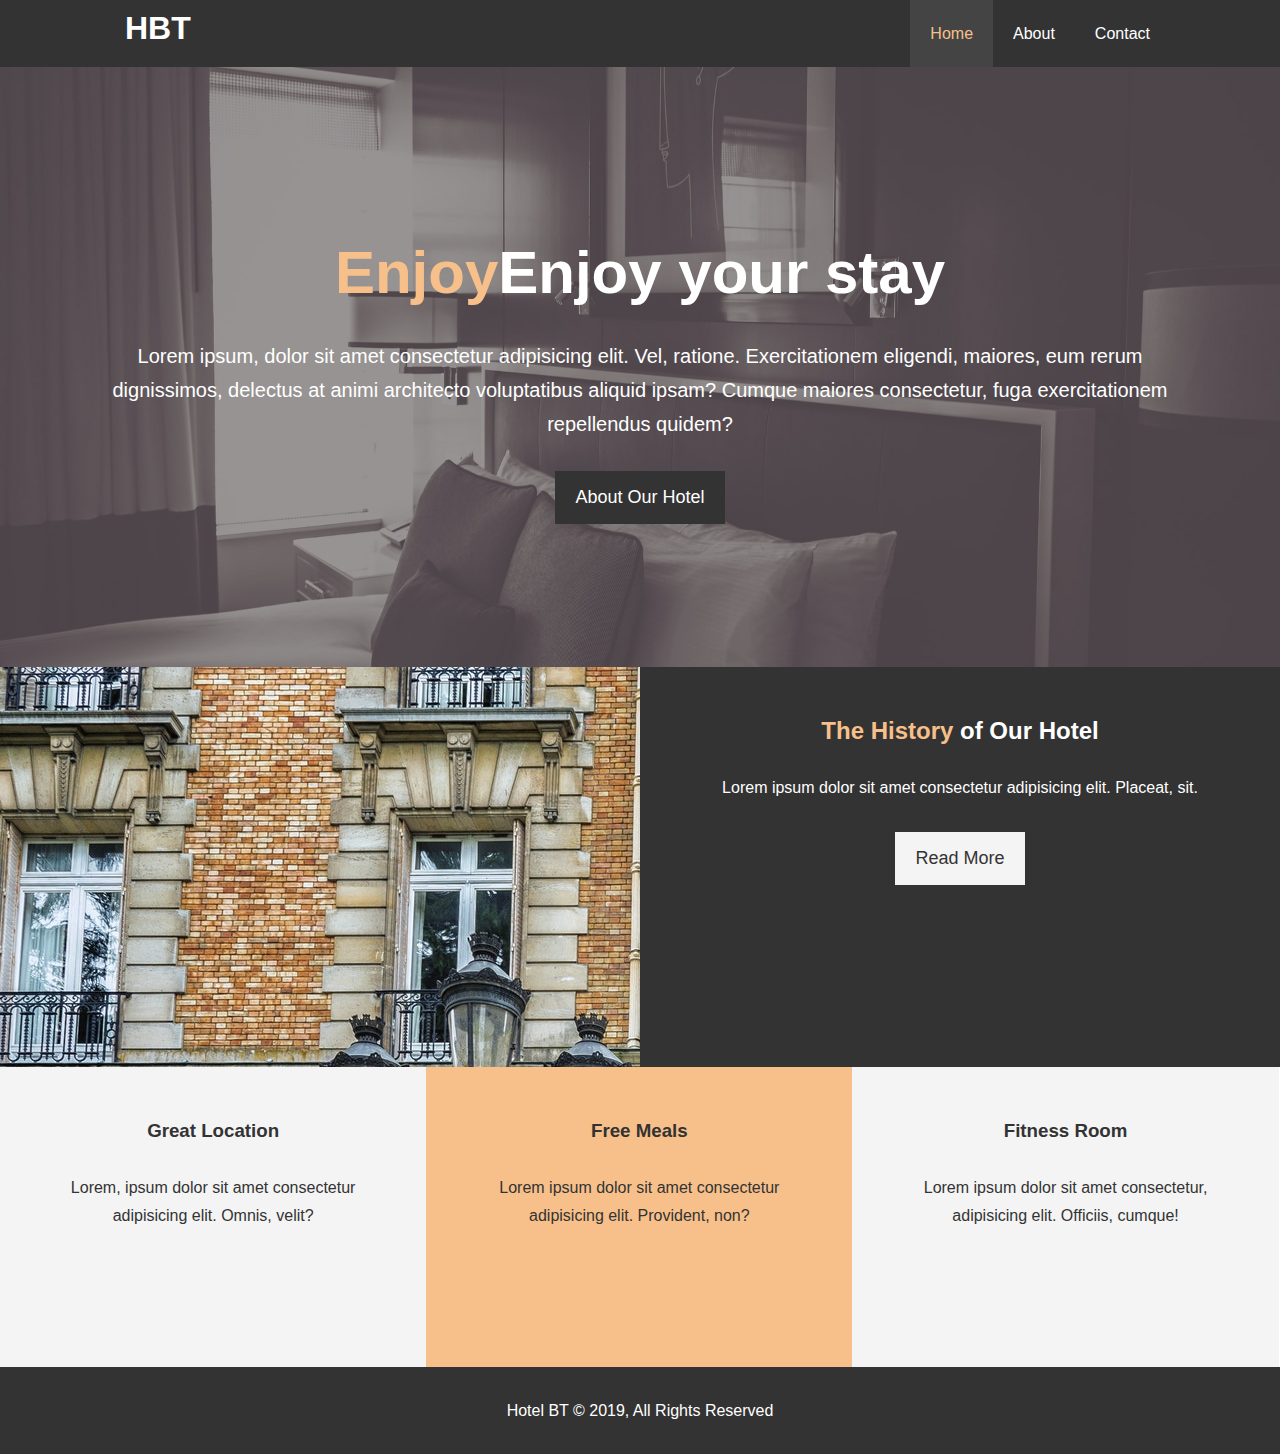
==== index.html @ 433a32ab "Index Page  Complete" ====
<!DOCTYPE html>
<html lang="en">
<head>
    <meta charset="UTF-8">
    <meta name="viewport" content="width=device-width, initial-scale=1.0">
    <meta http-equiv="X-UA-Compatible" content="ie=edge">
    <meta name="description" content="Welcome to Boston's Home for visiting friends and relatives.">
    <meta name="keywords" content="hotel, Boston Hotel, New England Hotel, free meal, free parking, free wi-fi, rooftop bar, swim-up bar, basketball, tennis, squash, close to public transit, gym, breakfast included, complementry drinks, wine and cheese hour, happy hour">
    <link rel="stylesheet" href="https://use.fontawesome.com/releases/v5.8.1/css/all.css" integrity="sha384-50oBUHEmvpQ+1lW4y57PTFmhCaXp0ML5d60M1M7uH2+nqUivzIebhndOJK28anvf" crossorigin="anonymous">
    <link rel="stylesheet" href="css/style.css">
    <title>Hotel BT | Welcome</title>
</head>
<body>
    <header>
        <nav>
            <div class="container">
            <h1><a href="index.html">HBT</a></h1>
            <ul>
                <li><a class="current" href="index.html">Home</a></li>
                <li><a href="about.html">About</a></li>
                <li><a href="contact.html">Contact</a><li>
            </ul>
            </div>
        </nav>
        <section id="showcase">
            <div class="container">
                <h1><span class="text-primary">Enjoy</span>Enjoy your stay</h1>
                <p>Lorem ipsum, dolor sit amet consectetur adipisicing elit. Vel, ratione. Exercitationem eligendi, maiores, eum rerum dignissimos, delectus at animi architecto voluptatibus aliquid ipsam? Cumque maiores consectetur, fuga exercitationem repellendus quidem?</p>
                <a class="btn" href="about.html">About Our Hotel</a>
            </div>
        </section>
    </header> 
   <section id="home-info">
       <div class="info-img"></div>
       <div class="info-content bg-dark">
           <h2><span class="text-primary">The History</span> of Our Hotel </h2>
           <p>Lorem ipsum dolor sit amet consectetur adipisicing elit. Placeat, sit.</p>
           <a class="btn btn-light" href="about.html">Read More</a>
       </div>
   </section>
   <section id="features">
       <div class="box bg-light">
            <i class="fas fa-hotel fa-3x"></i>
            <h3>Great Location</h3>
            <p>Lorem, ipsum dolor sit amet consectetur adipisicing elit. Omnis, velit?</p>
       </div>
       <div class="box bg-primary">
           <i class="fas fa-utensils fa-3x"></i>
           <h3>Free Meals</h3>
           <p>Lorem ipsum dolor sit amet consectetur adipisicing elit. Provident, non?</p>
       </div>
       <div class="box bg-light">
           <i class="fas fa-dumbbell fa-3x"></i>
           <h3>Fitness Room</h3>
           <p>Lorem ipsum dolor sit amet consectetur, adipisicing elit. Officiis, cumque!</p>
       </div>
   </section>
   <div class="clr"></div>
   <footer class="bg-dark">
       <p>Hotel BT &copy; 2019, All Rights Reserved</p>
   </footer>
</body>
</html>
---- css/style.css ----
/* Reset */
* {
    margin: 0;
    padding: 0;
    box-sizing: border-box;
}

body {
    font-family: 'Segoe UI', 'Segoe UI', Tahoma, Geneva, Verdana, sans-serif;
    line-height: 1.7em;

}

/* Utility */

.py-1 {
    padding: 10px 0;
}

.py-2 {
    padding: 20px 0;
}

.py-3 {
    padding: 30px 0;


}

.clr {
    clear: both;
}

a, a:hover {
    text-decoration: none;
}

h1, h2, h3 {
    padding-bottom: 20px;
}

p {
    margin: 10px 0;
}


.container {
    max-width: 1100px;
    margin: auto;
    padding: 0 20px;
    overflow: auto;
}

.text-primary {
    color: #f7c08a;
}

.btn {
    display: inline-block;
    font-size: 18px;
    color: white;
    background: #333;
    padding: 13px 20px;
    border: none;
    cursor: pointer;
}

.btn-light {
    background: #f4f4f4;
    color: #333;
}


.bg-dark {
    background: #333;
    color: white;
}

.bg-light {
    background: #f4f4f4;
    color: #333;
}

.bg-primary {
    background: #f7c08a;
    color: #333;
}

/* Navbar */
nav {
    background: #333;
    overflow: auto;
}

nav a {
    color: white;
}

nav h1 {
    float: left;
    padding: 15px;
}

nav ul {
    float: right;
    list-style: none;
}

nav ul li {
    float: left;
} 

nav ul li a {
    display: block;
    padding: 20px;
    text-align: center;
}

nav ul li a.current, nav ul li a:hover {
    background: #444;
    color: #f7c08a;
}

/* Showcase Section */

#showcase {
    background: url("../img/showcase.jpg") no-repeat center center/cover;
    background-size: cover;
    height: 600px;
    color: white;
    text-align: center;
    padding-top: 170px;
} 

#showcase h1 {
    font-size: 60px;
    line-height: 1.2em;
}

#showcase p {
    font-size: 20px;
    line-height: 1.7em; 
    padding-bottom: 20px;
}

/* Home Info. */
#home-info {
    height: 400px;
}

#home-info .info-img {
    float: left;
    width: 50%;
    background: url("../img/photo-1.jpg") no-repeat;
    min-height: 100%;
}

#home-info .info-content {
    float: right;
    width: 50%;
    height: 100%;
    text-align: center;
    padding: 50px 30px;
    overflow: hidden;
}

#home-info .info-content p {
    margin-bottom: 30px;
}

/* Features */
.box {
    float: left;
    width: 33.3%;
    padding: 50px;
    text-align: center;
    min-height: 300px;
}

/* About Info */
#about-info .info-left {
    float: left;
    width: 50%; 
    min-height: 100%;
}

#about-info .info-left h1 {
    font-size: 40px;
    line-height: 1.2em;
}

#about-info .info-right {
    float: right;
    width: 50%;
    min-height: 100%;
}

#about-info .info-right img {
    display: block;
    margin: auto;
    width: 70%;
    border-radius: 50%;
}



/* Footer */
footer {
    text-align: center;
    padding: 20px;
}

/* Types of Rooms */

/* Non-Smoking */
/* <i class="fas fa-smoking-ban"></i> */

/* Smoking */
/* <i class="fas fa-smoking"></i> */

/* Jaccuzi Suite */
/* <i class="fas fa-hot-tub"></i> */



/* Company Staff */

/* Money Exchange */
/* <i class="fas fa-hand-holding-usd"></i> */

/* Request Gift Wrap + Personal Shopper */
/* <i class="fas fa-gifts"></i> */

/* Request Mail Delievery */
/* <i class="fas fa-mail-bulk"></i> */

/* Request Pizza Delivery */
/* <i class="fas fa-pizza-slice"></i> */

/* Request Room Service */
/* <i class="fas fa-concierge-bell"></i> */

/* Request a Somalie */
/* <i class="fas fa-wine-bottle"></i> */

/* Request a Consierge */
/* <i class="fas fa-user-tie"></i> */



/* Automotive Icons */

/* Parking */
/* <i class="fas fa-parking"></i> */

/* Local Gas Stations */
/* <i class="fas fa-gas-pump"></i> */

/* Request an Oil Change */
/* <i class="fas fa-oil-can"></i> */

/* Request a Battery Change */
/* <i class="fas fa-car-battery"></i> */

/* Local Electric Charging Stations */
/* <i class="fas fa-charging-station"></i> */



/* Public Safety Icons */

/* Pedestrian Safety Zone */
/* <i class="fas fa-street-view"></i> */

/* US Passort + Federal ID */
/* <i class="fas fa-id-card"></i> */

/* State IDs + Driver's License */
/* <i class="far fa-address-card"></i> */




/* Gemstone Club Levels */

/* Sapphire */
/* <i class="fas fa-gem"></i> */

/* Diamond */
/* <i class="far fa-gem"></i> */


/* Business Class */

/* Request a Business Function Room */
/* <i class="fas fa-business-time"></i> */

/* Request a Local Consultant */
/* <i class="far fa-handshake"></i> */

/* Request a Local Network Rep*/
/* <i class="fas fa-handshake"></i> */



/* Green Transportation */

/* Horse + Carriage */
/* <i class="fas fa-horse"></i> */

/* Local Bike Sharing Stations */
/* <i class="fas fa-bicycle"></i> */

/* Request a Hotel Shuttle */
/* <i class="fas fa-shuttle-van"></i> */

/* Public Transit */
/* <i class="fas fa-subway"></i> */



/* Moving + Baggage Transfer */

/* Request a Luggage Cart */
/* <i class="fas fa-luggage-cart"></i> */

/* Request a Bell Cap + Sky Cap */
/* <i class="fas fa-people-carry"></i> */

/* Request a Chauffeur */
/* <i class="fas fa-car"></i> */

/* Request a Team + Wedding Bus */
/* <i class="fas fa-bus-alt"></i> */

/* Request a Moving Truck */
/* <i class="fas fa-truck"></i> */

/* Request a Vallet + Airport Transfer */
/* <i class="fas fa-helicopter"></i> */



/* Exercise Icons */

/* Walk */
/* <i class="fas fa-walking"></i> */

/* Run */
/* <i class="fas fa-running"></i> */

/* Hike */
/* <i class="fas fa-hiking"></i> */

/* Snowboard */
/* <i class="fas fa-snowboarding"></i> */



/* Sports + Entertainment Icons */

/* Local Hangout Spots */
/* <i class="fas fa-spider"></i> */

/* Local Music Clubs + Shows */
/* <i class="fas fa-music"></i> */

/* Local Golf Clubs */
/* <i class="fas fa-golf-ball"></i> */

/* College + Pro Football Tickets */
/* <i class="fas fa-football-ball"></i> */

/* College + Pro Basketball Tickets */
/* <i class="fas fa-basketball-ball"></i> */

/* Request Red Sox Tickets */
/* <i class="fas fa-socks"></i> */

/* Local Casino Locations */
/* <i class="fas fa-dice"></i> */



/* Environment Icons */

/* Fish */
/* <i class="fas fa-fish"></i> */

/* Rainforests */
/* <i class="fas fa-otter"></i> */

/* Domestic Animals */
/* <i class="fas fa-dog"></i> */

/* Cat */
/* <i class="fas fa-cat"></i> */

/* Plant Life */
/* <i class="fab fa-pagelines"></i> */



/* Weather Icons */

/* Sunny + Cloudy Day */
/* <i class="fas fa-cloud-sun"></i> */

/* Rain + Snow Predicted */
/* <i class="fas fa-cloud-sun-rain"></i> */


/* Local Coffee Shops */

/* Coffee */
/* <i class="fas fa-mug-hot"></i> */

/* Coffee Shops + Wifi */
/* <i class="fas fa-wifi"></i> */

/* Marijuana Friendly Coffee Shops */
/* <i class="fas fa-tree"></i> */

/* Cannabis Shop */
/* <i class="fas fa-cannabis"></i> */
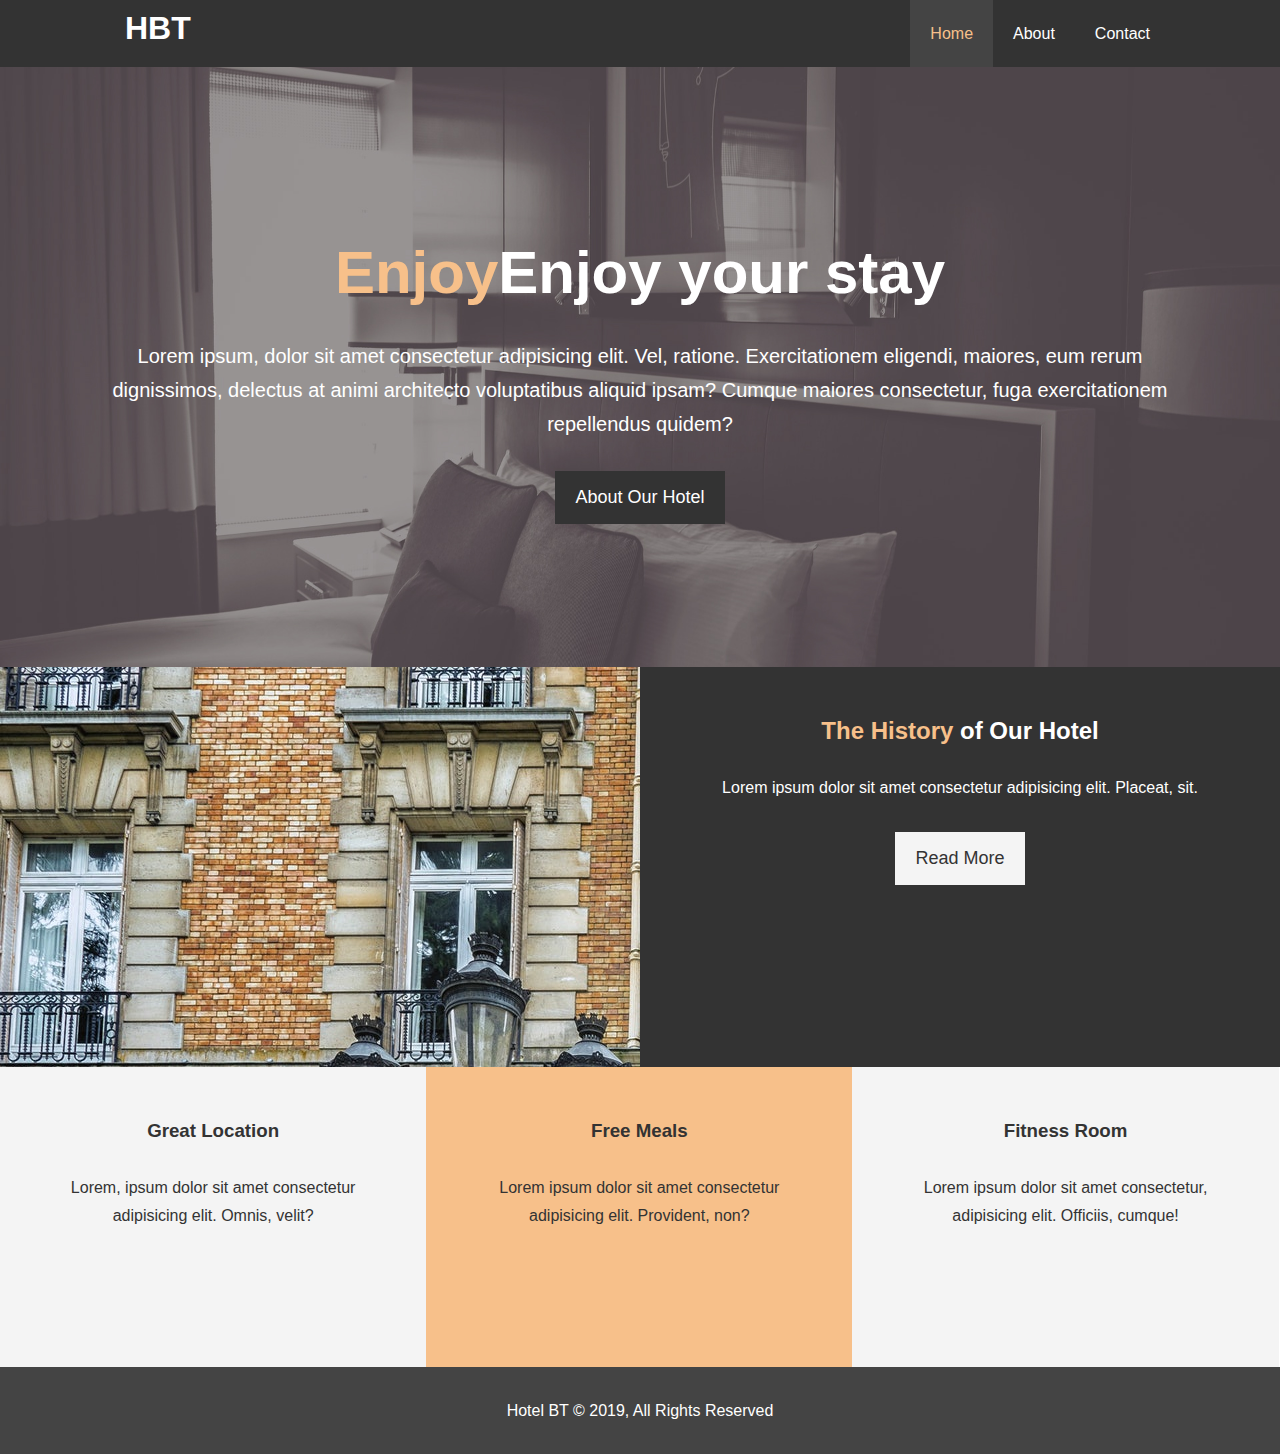
==== commit 3b1d6ae9: "Contact Page Finished" ====
--- a/index.html
+++ b/index.html
@@ -56,7 +56,7 @@
        </div>
    </section>
    <div class="clr"></div>
-   <footer class="bg-dark">
+   <footer>
        <p>Hotel BT &copy; 2019, All Rights Reserved</p>
    </footer>
 </body>
--- a/css/style.css
+++ b/css/style.css
@@ -13,6 +13,10 @@
 
 /* Utility */
 
+.form-group {
+    margin-bottom: 20px;
+}
+
 .py-1 {
     padding: 10px 0;
 }
@@ -65,6 +69,11 @@
     cursor: pointer;
 }
 
+.btn:hover {
+    background: #f7c08a;
+    color: #333;
+}
+
 .btn-light {
     background: #f4f4f4;
     color: #333;
@@ -202,12 +211,66 @@
     border-radius: 50%;
 }
 
-
+/* Testimonial */
+#testimonials {
+    background: url("../img/test-bg.jpg") no-repeat center center/cover;
+    height: 100%;
+    padding-top: 100px;
+}
+
+#testimonials h2 {
+    color: white;
+    text-align: center;
+    padding-bottom:40px;
+    font-size: 40px;
+}
+
+#testimonials .testimonial {
+    padding: 20px;
+    margin-bottom: 40px;
+    border-radius: 5px;
+}
+
+#testimonials .testimonial img {
+    width: 100px;
+    float: left;
+    margin-right: 20px;
+    border-radius: 50%;
+    opacity: 0.9;
+}
+
+/* Contact */
+#contact-form h1 {
+    font-size: 40px;
+    line-height: 1.2em;
+}
+
+#contact-form label {
+    display: block;
+    margin-bottom: 5px;
+}
+
+#contact-form input, #contact-form textarea {
+    width: 100%;
+    padding: 10px;
+    border: 1px #ddd solid;
+}
+
+#contact-form textarea {
+    height: 200px;
+}
+
+#contact-form input:focus, #contact-form textarea:focus {
+    outline: none;
+    border-color: #f7c08a
+}
 
 /* Footer */
 footer {
     text-align: center;
     padding: 20px;
+    background: #444;
+    color: white;
 }
 
 /* Types of Rooms */
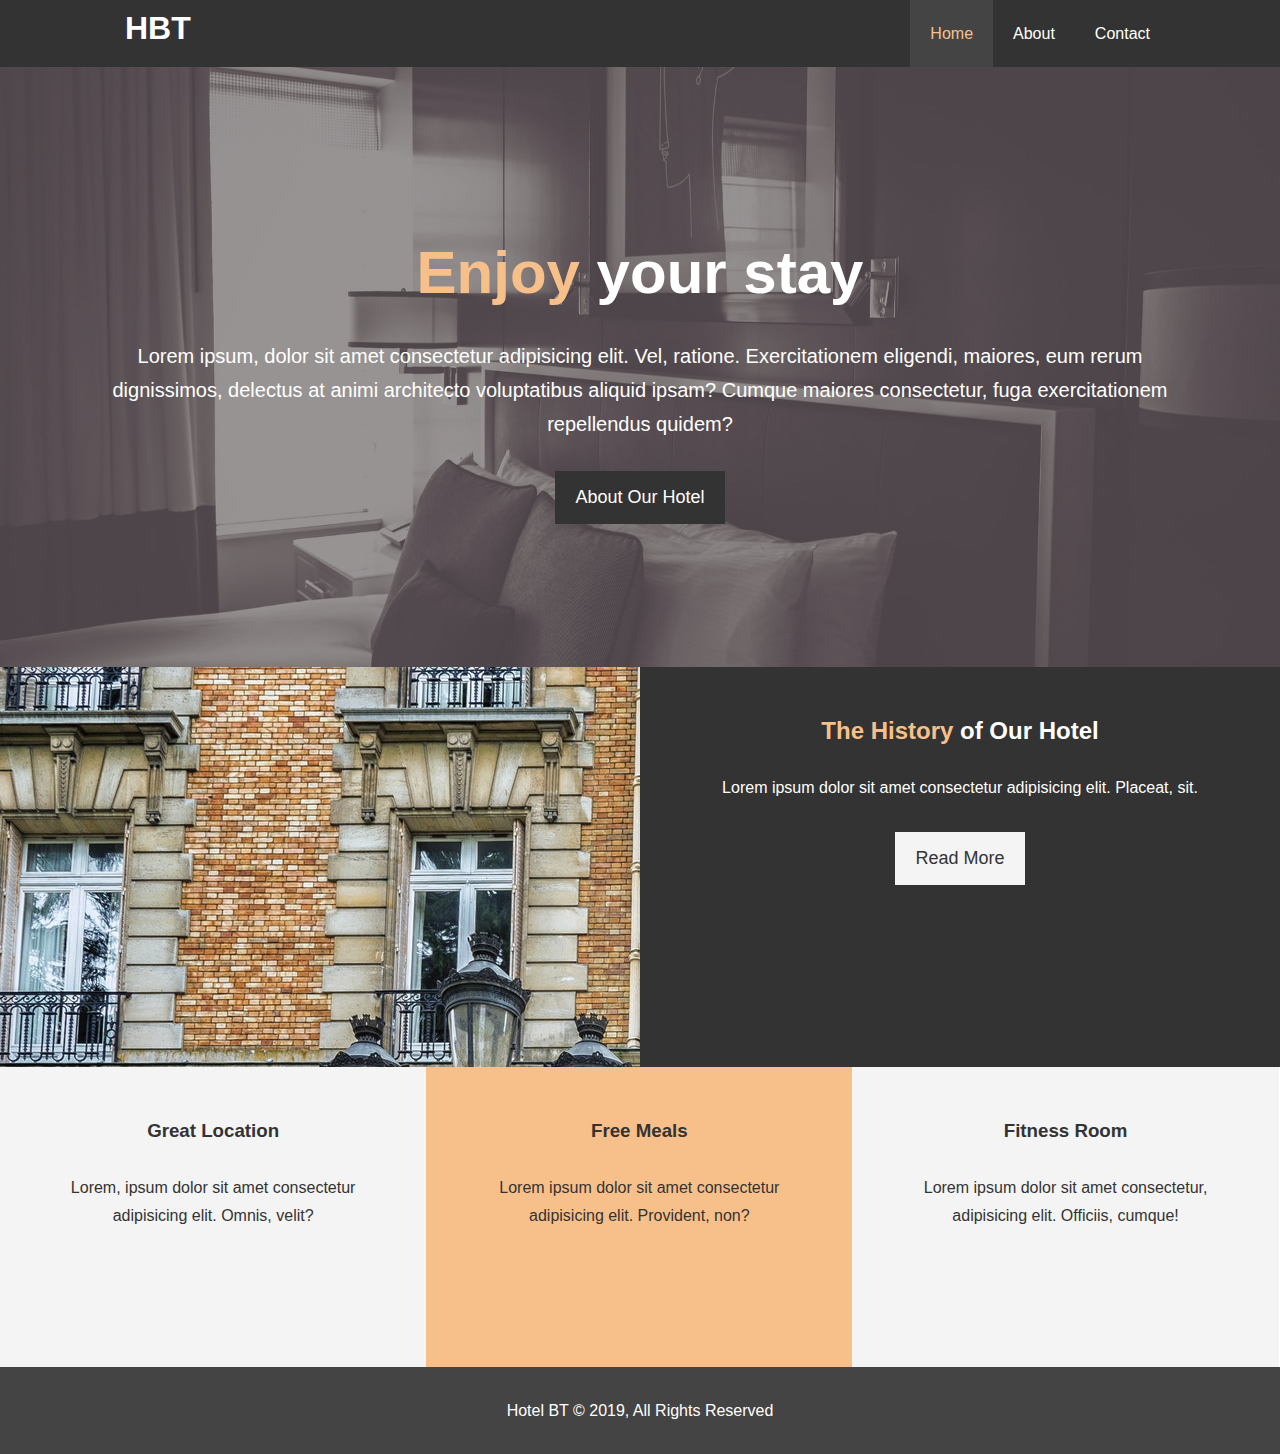
==== commit 6b3be8cb: "Hotel Style Updates" ====
--- a/index.html
+++ b/index.html
@@ -24,7 +24,7 @@
         </nav>
         <section id="showcase">
             <div class="container">
-                <h1><span class="text-primary">Enjoy</span>Enjoy your stay</h1>
+                <h1><span class="text-primary">Enjoy</span> your stay</h1>
                 <p>Lorem ipsum, dolor sit amet consectetur adipisicing elit. Vel, ratione. Exercitationem eligendi, maiores, eum rerum dignissimos, delectus at animi architecto voluptatibus aliquid ipsam? Cumque maiores consectetur, fuga exercitationem repellendus quidem?</p>
                 <a class="btn" href="about.html">About Our Hotel</a>
             </div>
